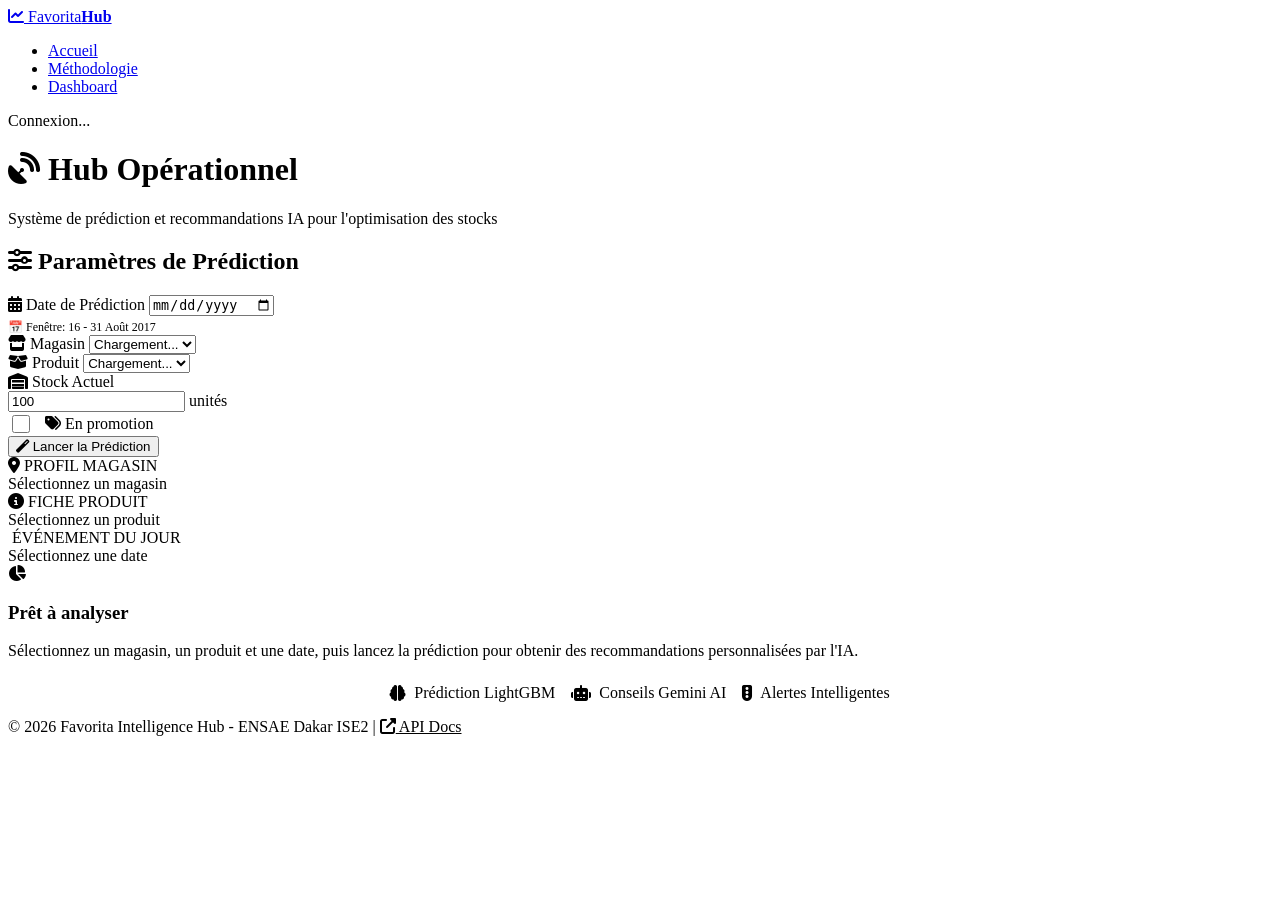
==== webapp/dashboard.html @ b9c7e9e6 "Add initial dashboard HTML structure" ====
<!DOCTYPE html>
<html lang="fr">
<head>
    <meta charset="UTF-8">
    <meta name="viewport" content="width=device-width, initial-scale=1.0">
    <title>Dashboard | Favorita Intelligence Hub</title>
    <link rel="stylesheet" href="css/styles.css">
    <link rel="preconnect" href="https://fonts.googleapis.com">
    <link rel="preconnect" href="https://fonts.gstatic.com" crossorigin>
    <link href="https://fonts.googleapis.com/css2?family=Inter:wght@300;400;500;600;700;800&display=swap" rel="stylesheet">
    <link rel="stylesheet" href="https://cdnjs.cloudflare.com/ajax/libs/font-awesome/6.4.0/css/all.min.css">
</head>
<body class="dashboard-page">
    <!-- Navigation -->
    <nav class="navbar">
        <div class="nav-container">
            <a href="index.html" class="nav-logo">
                <i class="fas fa-chart-line"></i>
                <span>Favorita<strong>Hub</strong></span>
            </a>
            <ul class="nav-menu">
                <li><a href="index.html" class="nav-link">Accueil</a></li>
                <li><a href="methodology.html" class="nav-link">Méthodologie</a></li>
                <li><a href="dashboard.html" class="nav-link active">Dashboard</a></li>
            </ul>
            <div class="api-status" title="L'API Render peut prendre 30-60s pour démarrer après inactivité">
                <span class="status-dot checking"></span>
                <span>Connexion...</span>
            </div>
        </div>
    </nav>

    <!-- Dashboard Header -->
    <header class="dashboard-header">
        <div class="container">
            <div class="dashboard-title">
                <h1><i class="fas fa-satellite-dish"></i> Hub Opérationnel</h1>
                <p style="color: var(--text-secondary); margin-top: 0.5rem;">
                    Système de prédiction et recommandations IA pour l'optimisation des stocks
                </p>
            </div>
        </div>
    </header>

    <!-- Main Dashboard Content -->
    <main class="container">
        <div class="dashboard-grid">
            <!-- Left Panel: Prediction Form -->
            <aside class="form-panel">
                <h2><i class="fas fa-sliders-h"></i> Paramètres de Prédiction</h2>
                
                <form id="prediction-form">
                    <!-- Date Selection -->
                    <div class="form-group">
                        <label for="prediction-date">
                            <i class="fas fa-calendar-alt"></i> Date de Prédiction
                        </label>
                        <input 
                            type="date" 
                            id="prediction-date" 
                            class="form-control" 
                            required
                        >
                        <small style="color: var(--text-muted); font-size: 0.75rem; margin-top: 0.25rem; display: block;">
                            📅 Fenêtre: 16 - 31 Août 2017
                        </small>
                    </div>
                    
                    <!-- Store Selection -->
                    <div class="form-group">
                        <label for="store-select">
                            <i class="fas fa-store"></i> Magasin
                        </label>
                        <select id="store-select" class="form-control" required>
                            <option value="">Chargement...</option>
                        </select>
                    </div>
                    
                    <!-- Item Selection -->
                    <div class="form-group">
                        <label for="item-select">
                            <i class="fas fa-box-open"></i> Produit
                        </label>
                        <select id="item-select" class="form-control" required>
                            <option value="">Chargement...</option>
                        </select>
                    </div>
                    
                    <!-- Current Stock -->
                    <div class="form-group">
                        <label for="current-stock">
                            <i class="fas fa-warehouse"></i> Stock Actuel
                        </label>
                        <div class="stock-input-group">
                            <input 
                                type="number" 
                                id="current-stock" 
                                class="form-control" 
                                value="100"
                                min="0"
                                required
                            >
                            <span class="unit-badge">unités</span>
                        </div>
                    </div>
                    
                    <!-- Promotion Toggle -->
                    <div class="form-group">
                        <label style="display: flex; align-items: center; gap: 0.75rem; cursor: pointer;">
                            <input 
                                type="checkbox" 
                                id="onpromotion"
                                style="width: 18px; height: 18px; accent-color: var(--accent-primary);"
                            >
                            <span><i class="fas fa-tags" style="color: var(--accent-primary);"></i> En promotion</span>
                        </label>
                    </div>
                    
                    <!-- Submit Button -->
                    <button type="submit" id="predict-btn" class="btn btn-primary btn-predict">
                        <i class="fas fa-magic"></i> Lancer la Prédiction
                    </button>
                </form>
                
                <!-- Context Widgets -->
                <div class="context-widgets">
                    <div class="widget" id="store-widget">
                        <div class="widget-header">
                            <i class="fas fa-map-marker-alt"></i> PROFIL MAGASIN
                        </div>
                        <div class="widget-content">Sélectionnez un magasin</div>
                    </div>
                    
                    <div class="widget" id="item-widget">
                        <div class="widget-header">
                            <i class="fas fa-info-circle"></i> FICHE PRODUIT
                        </div>
                        <div class="widget-content">Sélectionnez un produit</div>
                    </div>
                    
                    <div class="widget" id="event-widget">
                        <div class="widget-header">
                            <i class="fas fa-calendar-star"></i> ÉVÉNEMENT DU JOUR
                        </div>
                        <div class="widget-content">Sélectionnez une date</div>
                    </div>
                </div>
            </aside>
            
            <!-- Right Panel: Results -->
            <section class="results-panel">
                <!-- Empty State (shown before prediction) -->
                <div class="empty-state">
                    <div class="empty-icon">
                        <i class="fas fa-chart-pie"></i>
                    </div>
                    <h3>Prêt à analyser</h3>
                    <p>
                        Sélectionnez un magasin, un produit et une date, puis lancez la prédiction 
                        pour obtenir des recommandations personnalisées par l'IA.
                    </p>
                    <div style="margin-top: 1.5rem; display: flex; gap: 1rem; flex-wrap: wrap; justify-content: center;">
                        <div style="display: flex; align-items: center; gap: 0.5rem; color: var(--text-muted);">
                            <i class="fas fa-brain" style="color: var(--accent-primary);"></i>
                            <span>Prédiction LightGBM</span>
                        </div>
                        <div style="display: flex; align-items: center; gap: 0.5rem; color: var(--text-muted);">
                            <i class="fas fa-robot" style="color: var(--accent-secondary);"></i>
                            <span>Conseils Gemini AI</span>
                        </div>
                        <div style="display: flex; align-items: center; gap: 0.5rem; color: var(--text-muted);">
                            <i class="fas fa-traffic-light" style="color: var(--status-success);"></i>
                            <span>Alertes Intelligentes</span>
                        </div>
                    </div>
                </div>
            </section>
        </div>
    </main>

    <!-- Footer -->
    <footer class="footer" style="margin-top: auto;">
        <div class="container">
            <div class="footer-bottom" style="border-top: none; padding-top: 0;">
                <p>&copy; 2026 Favorita Intelligence Hub - ENSAE Dakar ISE2 | 
                    <a href="https://favorita-sales-api.onrender.com/docs" target="_blank" style="color: var(--accent-primary);">
                        <i class="fas fa-external-link-alt"></i> API Docs
                    </a>
                </p>
            </div>
        </div>
    </footer>

    <script src="js/main.js"></script>
</body>
</html>
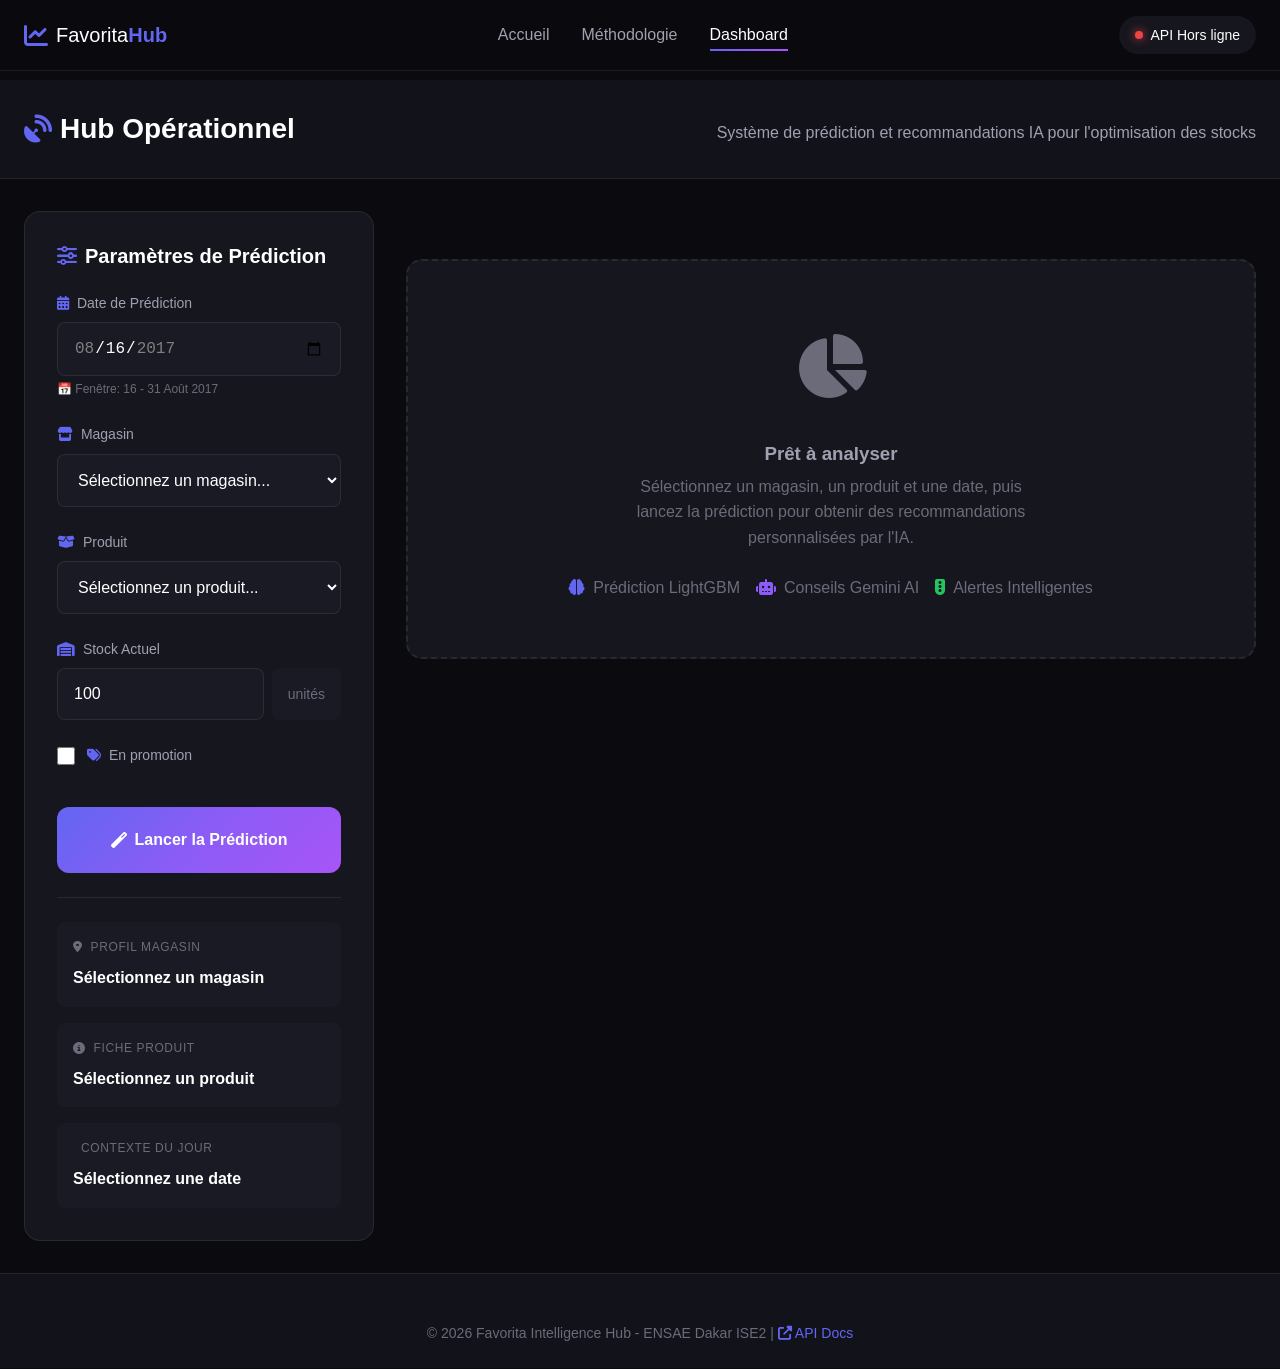
==== commit f1419f51: "Enhance event widget to display holiday and weekend information; add promotion indication and update" ====
--- a/webapp/dashboard.html
+++ b/webapp/dashboard.html
@@ -140,7 +140,7 @@
                     
                     <div class="widget" id="event-widget">
                         <div class="widget-header">
-                            <i class="fas fa-calendar-star"></i> ÉVÉNEMENT DU JOUR
+                            <i class="fas fa-calendar-star"></i> CONTEXTE DU JOUR
                         </div>
                         <div class="widget-content">Sélectionnez une date</div>
                     </div>
--- a/webapp/css/styles.css
+++ b/webapp/css/styles.css
@@ -0,0 +1,1603 @@
+/* ============================================================================
+   FAVORITA INTELLIGENCE HUB - GLOBAL STYLES
+   Theme: Dark & Professional
+   ============================================================================ */
+
+/* ===== CSS Variables ===== */
+:root {
+    /* Dark Theme Colors */
+    --bg-primary: #0a0a0f;
+    --bg-secondary: #12121a;
+    --bg-tertiary: #1a1a25;
+    --bg-card: #16161f;
+    --bg-card-hover: #1e1e2a;
+    
+    /* Accent Colors */
+    --accent-primary: #6366f1;
+    --accent-secondary: #8b5cf6;
+    --accent-gradient: linear-gradient(135deg, #6366f1 0%, #8b5cf6 50%, #a855f7 100%);
+    --accent-glow: 0 0 30px rgba(99, 102, 241, 0.3);
+    
+    /* Text Colors */
+    --text-primary: #ffffff;
+    --text-secondary: #a0a0b0;
+    --text-muted: #6b6b7a;
+    
+    /* Status Colors */
+    --status-success: #22c55e;
+    --status-warning: #f59e0b;
+    --status-danger: #ef4444;
+    --status-info: #3b82f6;
+    
+    /* Traffic Light Colors */
+    --traffic-red: #ef4444;
+    --traffic-orange: #f59e0b;
+    --traffic-green: #22c55e;
+    
+    /* Borders */
+    --border-color: rgba(255, 255, 255, 0.08);
+    --border-light: rgba(255, 255, 255, 0.12);
+    
+    /* Shadows */
+    --shadow-sm: 0 1px 2px rgba(0, 0, 0, 0.3);
+    --shadow-md: 0 4px 6px rgba(0, 0, 0, 0.4);
+    --shadow-lg: 0 10px 15px rgba(0, 0, 0, 0.5);
+    --shadow-xl: 0 20px 25px rgba(0, 0, 0, 0.6);
+    
+    /* Spacing */
+    --spacing-xs: 0.25rem;
+    --spacing-sm: 0.5rem;
+    --spacing-md: 1rem;
+    --spacing-lg: 1.5rem;
+    --spacing-xl: 2rem;
+    --spacing-2xl: 3rem;
+    
+    /* Border Radius */
+    --radius-sm: 0.375rem;
+    --radius-md: 0.5rem;
+    --radius-lg: 0.75rem;
+    --radius-xl: 1rem;
+    --radius-full: 9999px;
+    
+    /* Transitions */
+    --transition-fast: 0.15s ease;
+    --transition-normal: 0.3s ease;
+    --transition-slow: 0.5s ease;
+}
+
+/* ===== Reset & Base ===== */
+*, *::before, *::after {
+    margin: 0;
+    padding: 0;
+    box-sizing: border-box;
+}
+
+html {
+    scroll-behavior: smooth;
+}
+
+body {
+    font-family: 'Inter', -apple-system, BlinkMacSystemFont, 'Segoe UI', Roboto, sans-serif;
+    background-color: var(--bg-primary);
+    color: var(--text-primary);
+    line-height: 1.6;
+    overflow-x: hidden;
+}
+
+a {
+    text-decoration: none;
+    color: inherit;
+    transition: var(--transition-fast);
+}
+
+ul {
+    list-style: none;
+}
+
+img {
+    max-width: 100%;
+    height: auto;
+}
+
+/* ===== Container ===== */
+.container {
+    max-width: 1280px;
+    margin: 0 auto;
+    padding: 0 var(--spacing-lg);
+}
+
+/* ===== Typography ===== */
+h1, h2, h3, h4, h5, h6 {
+    font-weight: 700;
+    line-height: 1.2;
+    color: var(--text-primary);
+}
+
+.gradient-text {
+    background: var(--accent-gradient);
+    -webkit-background-clip: text;
+    -webkit-text-fill-color: transparent;
+    background-clip: text;
+}
+
+/* ===== Navigation ===== */
+.navbar {
+    position: fixed;
+    top: 0;
+    left: 0;
+    right: 0;
+    z-index: 1000;
+    background: rgba(10, 10, 15, 0.85);
+    backdrop-filter: blur(20px);
+    border-bottom: 1px solid var(--border-color);
+    padding: var(--spacing-md) 0;
+}
+
+.nav-container {
+    max-width: 1280px;
+    margin: 0 auto;
+    padding: 0 var(--spacing-lg);
+    display: flex;
+    align-items: center;
+    justify-content: space-between;
+}
+
+.nav-logo {
+    display: flex;
+    align-items: center;
+    gap: var(--spacing-sm);
+    font-size: 1.25rem;
+    color: var(--text-primary);
+}
+
+.nav-logo i {
+    color: var(--accent-primary);
+    font-size: 1.5rem;
+}
+
+.nav-logo strong {
+    color: var(--accent-primary);
+}
+
+.nav-menu {
+    display: flex;
+    align-items: center;
+    gap: var(--spacing-xl);
+}
+
+.nav-link {
+    color: var(--text-secondary);
+    font-weight: 500;
+    padding: var(--spacing-sm) 0;
+    position: relative;
+}
+
+.nav-link::after {
+    content: '';
+    position: absolute;
+    bottom: 0;
+    left: 0;
+    width: 0;
+    height: 2px;
+    background: var(--accent-gradient);
+    transition: var(--transition-normal);
+}
+
+.nav-link:hover,
+.nav-link.active {
+    color: var(--text-primary);
+}
+
+.nav-link:hover::after,
+.nav-link.active::after {
+    width: 100%;
+}
+
+.nav-cta {
+    display: inline-flex;
+    align-items: center;
+    gap: var(--spacing-sm);
+    padding: var(--spacing-sm) var(--spacing-lg);
+    background: var(--accent-gradient);
+    color: var(--text-primary);
+    font-weight: 600;
+    border-radius: var(--radius-full);
+    transition: var(--transition-normal);
+}
+
+.nav-cta:hover {
+    transform: translateY(-2px);
+    box-shadow: var(--accent-glow);
+}
+
+/* ===== Buttons ===== */
+.btn {
+    display: inline-flex;
+    align-items: center;
+    justify-content: center;
+    gap: var(--spacing-sm);
+    padding: var(--spacing-md) var(--spacing-xl);
+    font-size: 1rem;
+    font-weight: 600;
+    border-radius: var(--radius-lg);
+    border: none;
+    cursor: pointer;
+    transition: var(--transition-normal);
+}
+
+.btn-primary {
+    background: var(--accent-gradient);
+    color: var(--text-primary);
+}
+
+.btn-primary:hover {
+    transform: translateY(-2px);
+    box-shadow: var(--accent-glow);
+}
+
+.btn-secondary {
+    background: transparent;
+    color: var(--text-primary);
+    border: 2px solid var(--border-light);
+}
+
+.btn-secondary:hover {
+    background: var(--bg-card);
+    border-color: var(--accent-primary);
+}
+
+.btn-lg {
+    padding: var(--spacing-lg) var(--spacing-2xl);
+    font-size: 1.125rem;
+}
+
+.btn-sm {
+    padding: var(--spacing-sm) var(--spacing-md);
+    font-size: 0.875rem;
+}
+
+/* ===== Hero Section ===== */
+.hero {
+    position: relative;
+    min-height: 100vh;
+    display: flex;
+    align-items: center;
+    justify-content: center;
+    padding: 120px var(--spacing-lg) var(--spacing-2xl);
+    overflow: hidden;
+}
+
+.hero-bg {
+    position: absolute;
+    inset: 0;
+    z-index: 0;
+}
+
+.hero-gradient {
+    position: absolute;
+    inset: 0;
+    background: 
+        radial-gradient(ellipse 80% 50% at 50% -20%, rgba(99, 102, 241, 0.15) 0%, transparent 50%),
+        radial-gradient(ellipse 60% 40% at 80% 60%, rgba(139, 92, 246, 0.1) 0%, transparent 40%);
+}
+
+.hero-grid {
+    position: absolute;
+    inset: 0;
+    background-image: 
+        linear-gradient(rgba(255, 255, 255, 0.02) 1px, transparent 1px),
+        linear-gradient(90deg, rgba(255, 255, 255, 0.02) 1px, transparent 1px);
+    background-size: 60px 60px;
+    mask-image: radial-gradient(ellipse 80% 60% at 50% 40%, black 40%, transparent 70%);
+}
+
+.hero-content {
+    position: relative;
+    z-index: 1;
+    text-align: center;
+    max-width: 900px;
+}
+
+.hero-badge {
+    display: inline-flex;
+    align-items: center;
+    gap: var(--spacing-sm);
+    padding: var(--spacing-sm) var(--spacing-lg);
+    background: rgba(99, 102, 241, 0.1);
+    border: 1px solid rgba(99, 102, 241, 0.3);
+    border-radius: var(--radius-full);
+    color: var(--accent-primary);
+    font-size: 0.875rem;
+    font-weight: 500;
+    margin-bottom: var(--spacing-xl);
+}
+
+.hero-title {
+    font-size: clamp(2.5rem, 6vw, 4.5rem);
+    font-weight: 800;
+    margin-bottom: var(--spacing-lg);
+    letter-spacing: -0.02em;
+}
+
+.hero-subtitle {
+    font-size: 1.25rem;
+    color: var(--text-secondary);
+    max-width: 650px;
+    margin: 0 auto var(--spacing-xl);
+}
+
+.hero-subtitle strong {
+    color: var(--status-success);
+}
+
+.hero-actions {
+    display: flex;
+    gap: var(--spacing-md);
+    justify-content: center;
+    flex-wrap: wrap;
+    margin-bottom: var(--spacing-2xl);
+}
+
+.hero-stats {
+    display: flex;
+    justify-content: center;
+    gap: var(--spacing-2xl);
+    flex-wrap: wrap;
+}
+
+.stat-item {
+    text-align: center;
+}
+
+.stat-value {
+    display: block;
+    font-size: 2.5rem;
+    font-weight: 800;
+    background: var(--accent-gradient);
+    -webkit-background-clip: text;
+    -webkit-text-fill-color: transparent;
+    background-clip: text;
+}
+
+.stat-label {
+    color: var(--text-muted);
+    font-size: 0.875rem;
+}
+
+/* ===== Section Styles ===== */
+section {
+    padding: var(--spacing-2xl) 0;
+}
+
+.section-header {
+    text-align: center;
+    margin-bottom: var(--spacing-2xl);
+}
+
+.section-tag {
+    display: inline-block;
+    padding: var(--spacing-xs) var(--spacing-md);
+    background: rgba(99, 102, 241, 0.1);
+    color: var(--accent-primary);
+    font-size: 0.75rem;
+    font-weight: 600;
+    text-transform: uppercase;
+    letter-spacing: 0.1em;
+    border-radius: var(--radius-full);
+    margin-bottom: var(--spacing-md);
+}
+
+.section-title {
+    font-size: 2.5rem;
+    margin-bottom: var(--spacing-md);
+}
+
+.section-subtitle {
+    color: var(--text-secondary);
+    font-size: 1.125rem;
+    max-width: 600px;
+    margin: 0 auto;
+}
+
+/* ===== Features Section ===== */
+.features {
+    background: var(--bg-secondary);
+}
+
+.features-grid {
+    display: grid;
+    grid-template-columns: repeat(auto-fit, minmax(300px, 1fr));
+    gap: var(--spacing-lg);
+}
+
+.feature-card {
+    background: var(--bg-card);
+    padding: var(--spacing-xl);
+    border-radius: var(--radius-xl);
+    border: 1px solid var(--border-color);
+    transition: var(--transition-normal);
+}
+
+.feature-card:hover {
+    background: var(--bg-card-hover);
+    border-color: var(--accent-primary);
+    transform: translateY(-4px);
+}
+
+.feature-icon {
+    width: 60px;
+    height: 60px;
+    display: flex;
+    align-items: center;
+    justify-content: center;
+    background: rgba(99, 102, 241, 0.1);
+    border-radius: var(--radius-lg);
+    margin-bottom: var(--spacing-lg);
+}
+
+.feature-icon i {
+    font-size: 1.5rem;
+    color: var(--accent-primary);
+}
+
+.feature-card h3 {
+    font-size: 1.25rem;
+    margin-bottom: var(--spacing-sm);
+}
+
+.feature-card p {
+    color: var(--text-secondary);
+    font-size: 0.95rem;
+}
+
+/* ===== Problem/Solution Section ===== */
+.problem-solution {
+    padding: var(--spacing-2xl) 0;
+}
+
+.ps-grid {
+    display: flex;
+    align-items: center;
+    justify-content: center;
+    gap: var(--spacing-xl);
+    flex-wrap: wrap;
+}
+
+.ps-card {
+    flex: 1;
+    min-width: 300px;
+    max-width: 400px;
+    padding: var(--spacing-xl);
+    border-radius: var(--radius-xl);
+    border: 1px solid var(--border-color);
+}
+
+.ps-card.problem {
+    background: linear-gradient(135deg, rgba(239, 68, 68, 0.1) 0%, rgba(239, 68, 68, 0.02) 100%);
+    border-color: rgba(239, 68, 68, 0.2);
+}
+
+.ps-card.solution {
+    background: linear-gradient(135deg, rgba(34, 197, 94, 0.1) 0%, rgba(34, 197, 94, 0.02) 100%);
+    border-color: rgba(34, 197, 94, 0.2);
+}
+
+.ps-icon {
+    width: 50px;
+    height: 50px;
+    display: flex;
+    align-items: center;
+    justify-content: center;
+    border-radius: var(--radius-lg);
+    margin-bottom: var(--spacing-lg);
+    font-size: 1.5rem;
+}
+
+.ps-card.problem .ps-icon {
+    background: rgba(239, 68, 68, 0.2);
+    color: var(--status-danger);
+}
+
+.ps-card.solution .ps-icon {
+    background: rgba(34, 197, 94, 0.2);
+    color: var(--status-success);
+}
+
+.ps-card h3 {
+    margin-bottom: var(--spacing-lg);
+}
+
+.ps-card li {
+    display: flex;
+    align-items: center;
+    gap: var(--spacing-sm);
+    margin-bottom: var(--spacing-sm);
+    color: var(--text-secondary);
+}
+
+.ps-card.problem li i {
+    color: var(--status-danger);
+}
+
+.ps-card.solution li i {
+    color: var(--status-success);
+}
+
+.ps-arrow {
+    font-size: 2rem;
+    color: var(--accent-primary);
+}
+
+/* ===== Tech Stack Section ===== */
+.tech-stack {
+    background: var(--bg-secondary);
+}
+
+.tech-grid {
+    display: flex;
+    justify-content: center;
+    flex-wrap: wrap;
+    gap: var(--spacing-xl);
+}
+
+.tech-item {
+    display: flex;
+    flex-direction: column;
+    align-items: center;
+    gap: var(--spacing-sm);
+    padding: var(--spacing-lg);
+    background: var(--bg-card);
+    border-radius: var(--radius-lg);
+    border: 1px solid var(--border-color);
+    min-width: 120px;
+    transition: var(--transition-normal);
+}
+
+.tech-item:hover {
+    border-color: var(--accent-primary);
+    transform: translateY(-4px);
+}
+
+.tech-item img {
+    width: 48px;
+    height: 48px;
+    object-fit: contain;
+}
+
+.tech-item span {
+    color: var(--text-secondary);
+    font-size: 0.875rem;
+}
+
+/* ===== CTA Section ===== */
+.cta-section {
+    padding: var(--spacing-2xl) 0;
+}
+
+.cta-content {
+    text-align: center;
+    padding: var(--spacing-2xl);
+    background: var(--bg-card);
+    border-radius: var(--radius-xl);
+    border: 1px solid var(--border-color);
+}
+
+.cta-content h2 {
+    font-size: 2rem;
+    margin-bottom: var(--spacing-md);
+}
+
+.cta-content p {
+    color: var(--text-secondary);
+    margin-bottom: var(--spacing-xl);
+}
+
+/* ===== Footer ===== */
+.footer {
+    background: var(--bg-secondary);
+    border-top: 1px solid var(--border-color);
+    padding: var(--spacing-2xl) 0 var(--spacing-lg);
+}
+
+.footer-content {
+    display: grid;
+    grid-template-columns: repeat(auto-fit, minmax(200px, 1fr));
+    gap: var(--spacing-xl);
+    margin-bottom: var(--spacing-xl);
+}
+
+.footer-brand p {
+    color: var(--text-muted);
+    margin-top: var(--spacing-sm);
+}
+
+.footer-links h4,
+.footer-team h4 {
+    color: var(--text-primary);
+    font-size: 1rem;
+    margin-bottom: var(--spacing-md);
+}
+
+.footer-links li {
+    margin-bottom: var(--spacing-sm);
+}
+
+.footer-links a {
+    color: var(--text-secondary);
+}
+
+.footer-links a:hover {
+    color: var(--accent-primary);
+}
+
+.footer-team p {
+    color: var(--text-secondary);
+    font-size: 0.9rem;
+}
+
+.footer-supervisor {
+    color: var(--text-muted) !important;
+    font-style: italic;
+    margin-top: var(--spacing-sm);
+}
+
+.footer-bottom {
+    text-align: center;
+    padding-top: var(--spacing-lg);
+    border-top: 1px solid var(--border-color);
+    color: var(--text-muted);
+    font-size: 0.875rem;
+}
+
+/* ===== Page Header ===== */
+.page-header {
+    padding: 140px 0 var(--spacing-2xl);
+    text-align: center;
+    background: var(--bg-secondary);
+    border-bottom: 1px solid var(--border-color);
+}
+
+.page-tag {
+    display: inline-flex;
+    align-items: center;
+    gap: var(--spacing-sm);
+    padding: var(--spacing-sm) var(--spacing-md);
+    background: rgba(99, 102, 241, 0.1);
+    color: var(--accent-primary);
+    font-size: 0.875rem;
+    font-weight: 500;
+    border-radius: var(--radius-full);
+    margin-bottom: var(--spacing-md);
+}
+
+.page-header h1 {
+    font-size: 3rem;
+    margin-bottom: var(--spacing-md);
+}
+
+.page-header p {
+    color: var(--text-secondary);
+    font-size: 1.125rem;
+    max-width: 600px;
+    margin: 0 auto;
+}
+
+/* ===== Methodology Page Styles ===== */
+.pipeline-overview {
+    padding: var(--spacing-2xl) 0;
+    background: var(--bg-primary);
+}
+
+.pipeline-flow {
+    display: flex;
+    align-items: center;
+    justify-content: center;
+    gap: var(--spacing-md);
+    flex-wrap: wrap;
+}
+
+.pipeline-step {
+    display: flex;
+    flex-direction: column;
+    align-items: center;
+    gap: var(--spacing-sm);
+    padding: var(--spacing-lg);
+    background: var(--bg-card);
+    border-radius: var(--radius-lg);
+    border: 2px solid var(--border-color);
+    transition: var(--transition-normal);
+    cursor: pointer;
+}
+
+.pipeline-step:hover,
+.pipeline-step.active {
+    border-color: var(--accent-primary);
+    box-shadow: var(--accent-glow);
+}
+
+.step-icon {
+    width: 50px;
+    height: 50px;
+    display: flex;
+    align-items: center;
+    justify-content: center;
+    background: rgba(99, 102, 241, 0.1);
+    border-radius: var(--radius-md);
+    font-size: 1.25rem;
+    color: var(--accent-primary);
+}
+
+.pipeline-step span {
+    font-weight: 600;
+    font-size: 0.875rem;
+}
+
+.pipeline-connector {
+    color: var(--text-muted);
+}
+
+/* ===== Method Cards ===== */
+.methodology-steps {
+    padding: var(--spacing-2xl) 0;
+}
+
+.method-card {
+    display: grid;
+    grid-template-columns: auto 1fr;
+    gap: var(--spacing-xl);
+    margin-bottom: var(--spacing-2xl);
+    padding: var(--spacing-xl);
+    background: var(--bg-card);
+    border-radius: var(--radius-xl);
+    border: 1px solid var(--border-color);
+}
+
+.method-number {
+    font-size: 4rem;
+    font-weight: 800;
+    background: var(--accent-gradient);
+    -webkit-background-clip: text;
+    -webkit-text-fill-color: transparent;
+    background-clip: text;
+    line-height: 1;
+}
+
+.method-content h2 {
+    display: flex;
+    align-items: center;
+    gap: var(--spacing-sm);
+    margin-bottom: var(--spacing-md);
+}
+
+.method-content h2 i {
+    color: var(--accent-primary);
+}
+
+.method-intro {
+    color: var(--text-secondary);
+    font-size: 1.1rem;
+    margin-bottom: var(--spacing-lg);
+}
+
+.method-details {
+    display: grid;
+    grid-template-columns: repeat(auto-fit, minmax(250px, 1fr));
+    gap: var(--spacing-lg);
+    margin-bottom: var(--spacing-lg);
+}
+
+.detail-block h4 {
+    color: var(--accent-primary);
+    font-size: 0.875rem;
+    text-transform: uppercase;
+    letter-spacing: 0.05em;
+    margin-bottom: var(--spacing-md);
+}
+
+.detail-block ul {
+    color: var(--text-secondary);
+}
+
+.detail-block li {
+    margin-bottom: var(--spacing-sm);
+    padding-left: var(--spacing-md);
+    position: relative;
+}
+
+.detail-block li::before {
+    content: '→';
+    position: absolute;
+    left: 0;
+    color: var(--accent-primary);
+}
+
+.code-block {
+    background: var(--bg-primary);
+    padding: var(--spacing-lg);
+    border-radius: var(--radius-lg);
+    overflow-x: auto;
+}
+
+.code-block pre {
+    margin: 0;
+}
+
+.code-block code {
+    color: var(--text-secondary);
+    font-family: 'Fira Code', 'Consolas', monospace;
+    font-size: 0.875rem;
+}
+
+/* ===== Tech Badges ===== */
+.tech-badges {
+    display: flex;
+    flex-wrap: wrap;
+    gap: var(--spacing-sm);
+}
+
+.tech-badge {
+    display: inline-flex;
+    align-items: center;
+    gap: var(--spacing-xs);
+    padding: var(--spacing-xs) var(--spacing-md);
+    background: rgba(99, 102, 241, 0.1);
+    color: var(--accent-primary);
+    font-size: 0.8rem;
+    border-radius: var(--radius-full);
+    border: 1px solid rgba(99, 102, 241, 0.2);
+}
+
+/* ===== Insight Cards ===== */
+.insight-cards {
+    display: flex;
+    gap: var(--spacing-md);
+    flex-wrap: wrap;
+}
+
+.insight {
+    flex: 1;
+    min-width: 150px;
+    padding: var(--spacing-md);
+    background: var(--bg-tertiary);
+    border-radius: var(--radius-lg);
+    text-align: center;
+}
+
+.insight-value {
+    display: block;
+    font-size: 1.75rem;
+    font-weight: 700;
+    color: var(--accent-primary);
+}
+
+.insight-label {
+    color: var(--text-muted);
+    font-size: 0.8rem;
+}
+
+/* ===== Config Table ===== */
+.config-table {
+    width: 100%;
+    border-collapse: collapse;
+}
+
+.config-table td {
+    padding: var(--spacing-sm);
+    border-bottom: 1px solid var(--border-color);
+}
+
+.config-table td:first-child {
+    color: var(--text-muted);
+    font-size: 0.875rem;
+}
+
+.config-table td:last-child {
+    color: var(--accent-primary);
+    font-weight: 500;
+}
+
+/* ===== MLflow Card ===== */
+.mlflow-card {
+    background: rgba(1, 148, 226, 0.1);
+    border: 1px solid rgba(1, 148, 226, 0.2);
+    padding: var(--spacing-lg);
+    border-radius: var(--radius-lg);
+    margin-top: var(--spacing-lg);
+}
+
+.mlflow-header {
+    display: flex;
+    align-items: center;
+    gap: var(--spacing-sm);
+    color: #0194E2;
+    font-weight: 600;
+    margin-bottom: var(--spacing-sm);
+}
+
+.mlflow-card p {
+    color: var(--text-secondary);
+    margin-bottom: var(--spacing-sm);
+}
+
+.mlflow-card code {
+    display: block;
+    background: var(--bg-primary);
+    padding: var(--spacing-sm) var(--spacing-md);
+    border-radius: var(--radius-md);
+    color: var(--text-muted);
+    font-size: 0.875rem;
+}
+
+/* ===== API Demo ===== */
+.api-demo {
+    background: var(--bg-tertiary);
+    padding: var(--spacing-lg);
+    border-radius: var(--radius-lg);
+    margin-top: var(--spacing-lg);
+}
+
+.api-endpoint {
+    display: flex;
+    align-items: center;
+    gap: var(--spacing-md);
+    margin-bottom: var(--spacing-md);
+}
+
+.method-badge {
+    padding: var(--spacing-xs) var(--spacing-sm);
+    font-size: 0.75rem;
+    font-weight: 700;
+    border-radius: var(--radius-sm);
+}
+
+.method-badge.post {
+    background: var(--status-success);
+    color: white;
+}
+
+.method-badge.get {
+    background: var(--status-info);
+    color: white;
+}
+
+.api-endpoint code {
+    color: var(--text-secondary);
+    font-size: 0.9rem;
+}
+
+.api-example pre {
+    background: var(--bg-primary);
+    padding: var(--spacing-md);
+    border-radius: var(--radius-md);
+    overflow-x: auto;
+}
+
+.api-example code {
+    color: #22c55e;
+    font-family: 'Fira Code', monospace;
+    font-size: 0.85rem;
+}
+
+/* ===== Dashboard Styles ===== */
+.dashboard-page {
+    padding-top: 80px;
+}
+
+.dashboard-header {
+    background: var(--bg-secondary);
+    padding: var(--spacing-xl) 0;
+    border-bottom: 1px solid var(--border-color);
+}
+
+.dashboard-title {
+    display: flex;
+    align-items: center;
+    justify-content: space-between;
+    flex-wrap: wrap;
+    gap: var(--spacing-md);
+}
+
+.dashboard-title h1 {
+    font-size: 1.75rem;
+    display: flex;
+    align-items: center;
+    gap: var(--spacing-sm);
+}
+
+.dashboard-title h1 i {
+    color: var(--accent-primary);
+}
+
+.api-status {
+    display: flex;
+    align-items: center;
+    gap: var(--spacing-sm);
+    padding: var(--spacing-sm) var(--spacing-md);
+    background: var(--bg-card);
+    border-radius: var(--radius-full);
+    font-size: 0.875rem;
+}
+
+.status-dot {
+    width: 8px;
+    height: 8px;
+    border-radius: 50%;
+    animation: pulse 2s infinite;
+}
+
+.status-dot.online {
+    background: var(--status-success);
+    box-shadow: 0 0 10px var(--status-success);
+}
+
+.status-dot.offline {
+    background: var(--status-danger);
+    box-shadow: 0 0 10px var(--status-danger);
+}
+
+.status-dot.checking {
+    background: var(--status-info);
+    animation: pulse 0.8s infinite;
+}
+
+.status-dot.waking {
+    background: var(--status-warning);
+    animation: pulse 1s infinite;
+    box-shadow: 0 0 10px var(--status-warning);
+}
+
+@keyframes pulse {
+    0%, 100% { opacity: 1; }
+    50% { opacity: 0.5; }
+}
+
+/* ===== Dashboard Grid ===== */
+.dashboard-grid {
+    display: grid;
+    grid-template-columns: 350px 1fr;
+    gap: var(--spacing-xl);
+    padding: var(--spacing-xl) 0;
+    min-height: calc(100vh - 200px);
+}
+
+/* ===== Prediction Form Panel ===== */
+.form-panel {
+    background: var(--bg-card);
+    padding: var(--spacing-xl);
+    border-radius: var(--radius-xl);
+    border: 1px solid var(--border-color);
+    height: fit-content;
+    position: sticky;
+    top: 100px;
+}
+
+.form-panel h2 {
+    font-size: 1.25rem;
+    margin-bottom: var(--spacing-lg);
+    display: flex;
+    align-items: center;
+    gap: var(--spacing-sm);
+}
+
+.form-panel h2 i {
+    color: var(--accent-primary);
+}
+
+.form-group {
+    margin-bottom: var(--spacing-lg);
+}
+
+.form-group label {
+    display: block;
+    font-size: 0.875rem;
+    font-weight: 500;
+    color: var(--text-secondary);
+    margin-bottom: var(--spacing-sm);
+}
+
+.form-group label i {
+    margin-right: var(--spacing-xs);
+    color: var(--accent-primary);
+}
+
+.form-control {
+    width: 100%;
+    padding: var(--spacing-md);
+    background: var(--bg-tertiary);
+    border: 1px solid var(--border-color);
+    border-radius: var(--radius-md);
+    color: var(--text-primary);
+    font-size: 1rem;
+    transition: var(--transition-fast);
+}
+
+.form-control:focus {
+    outline: none;
+    border-color: var(--accent-primary);
+    box-shadow: 0 0 0 3px rgba(99, 102, 241, 0.1);
+}
+
+.form-control option {
+    background: var(--bg-tertiary);
+    color: var(--text-primary);
+}
+
+.stock-input-group {
+    display: flex;
+    gap: var(--spacing-sm);
+}
+
+.stock-input-group input {
+    flex: 1;
+}
+
+.unit-badge {
+    display: flex;
+    align-items: center;
+    padding: 0 var(--spacing-md);
+    background: var(--bg-tertiary);
+    border-radius: var(--radius-md);
+    color: var(--text-muted);
+    font-size: 0.875rem;
+}
+
+.btn-predict {
+    width: 100%;
+    padding: var(--spacing-lg);
+    font-size: 1rem;
+    margin-top: var(--spacing-md);
+}
+
+.btn-predict.loading {
+    pointer-events: none;
+    opacity: 0.8;
+}
+
+.spinner {
+    display: inline-block;
+    width: 20px;
+    height: 20px;
+    border: 2px solid rgba(255, 255, 255, 0.3);
+    border-top-color: white;
+    border-radius: 50%;
+    animation: spin 0.8s linear infinite;
+}
+
+@keyframes spin {
+    to { transform: rotate(360deg); }
+}
+
+/* ===== Context Widgets ===== */
+.context-widgets {
+    display: grid;
+    gap: var(--spacing-md);
+    margin-top: var(--spacing-lg);
+    padding-top: var(--spacing-lg);
+    border-top: 1px solid var(--border-color);
+}
+
+.widget {
+    padding: var(--spacing-md);
+    background: var(--bg-tertiary);
+    border-radius: var(--radius-md);
+}
+
+.widget-header {
+    display: flex;
+    align-items: center;
+    gap: var(--spacing-sm);
+    font-size: 0.75rem;
+    text-transform: uppercase;
+    letter-spacing: 0.05em;
+    color: var(--text-muted);
+    margin-bottom: var(--spacing-sm);
+}
+
+.widget-content {
+    font-weight: 600;
+    color: var(--text-primary);
+}
+
+.widget-content.highlight {
+    color: var(--accent-primary);
+}
+
+/* ===== Results Panel ===== */
+.results-panel {
+    display: flex;
+    flex-direction: column;
+    gap: var(--spacing-xl);
+}
+
+/* Empty State */
+.empty-state {
+    display: flex;
+    flex-direction: column;
+    align-items: center;
+    justify-content: center;
+    padding: var(--spacing-2xl);
+    background: var(--bg-card);
+    border-radius: var(--radius-xl);
+    border: 2px dashed var(--border-color);
+    text-align: center;
+    min-height: 400px;
+}
+
+.empty-icon {
+    font-size: 4rem;
+    color: var(--text-muted);
+    margin-bottom: var(--spacing-lg);
+}
+
+.empty-state h3 {
+    color: var(--text-secondary);
+    margin-bottom: var(--spacing-sm);
+}
+
+.empty-state p {
+    color: var(--text-muted);
+    max-width: 400px;
+}
+
+/* ===== Result Cards ===== */
+.result-card {
+    background: var(--bg-card);
+    border-radius: var(--radius-xl);
+    border: 1px solid var(--border-color);
+    overflow: hidden;
+}
+
+.result-header {
+    display: flex;
+    align-items: center;
+    justify-content: space-between;
+    padding: var(--spacing-lg);
+    background: var(--bg-tertiary);
+    border-bottom: 1px solid var(--border-color);
+}
+
+.result-header h3 {
+    display: flex;
+    align-items: center;
+    gap: var(--spacing-sm);
+    font-size: 1rem;
+}
+
+.result-header h3 i {
+    color: var(--accent-primary);
+}
+
+.result-body {
+    padding: var(--spacing-xl);
+}
+
+/* ===== Prediction Result ===== */
+.prediction-result {
+    display: grid;
+    grid-template-columns: repeat(auto-fit, minmax(200px, 1fr));
+    gap: var(--spacing-lg);
+}
+
+.prediction-main {
+    grid-column: span 2;
+    text-align: center;
+    padding: var(--spacing-xl);
+    background: var(--bg-tertiary);
+    border-radius: var(--radius-lg);
+}
+
+.prediction-value {
+    font-size: 3.5rem;
+    font-weight: 800;
+    background: var(--accent-gradient);
+    -webkit-background-clip: text;
+    -webkit-text-fill-color: transparent;
+    background-clip: text;
+}
+
+.prediction-label {
+    color: var(--text-muted);
+    font-size: 0.9rem;
+    margin-top: var(--spacing-sm);
+}
+
+.metric-card {
+    padding: var(--spacing-lg);
+    background: var(--bg-tertiary);
+    border-radius: var(--radius-lg);
+    text-align: center;
+}
+
+.metric-value {
+    font-size: 1.5rem;
+    font-weight: 700;
+    color: var(--text-primary);
+}
+
+.metric-label {
+    color: var(--text-muted);
+    font-size: 0.8rem;
+    margin-top: var(--spacing-xs);
+}
+
+/* ===== Traffic Light System ===== */
+.traffic-light-container {
+    display: flex;
+    align-items: center;
+    gap: var(--spacing-lg);
+    padding: var(--spacing-lg);
+    background: var(--bg-tertiary);
+    border-radius: var(--radius-lg);
+}
+
+.traffic-light {
+    display: flex;
+    flex-direction: column;
+    gap: var(--spacing-sm);
+    padding: var(--spacing-md);
+    background: var(--bg-primary);
+    border-radius: var(--radius-lg);
+}
+
+.light {
+    width: 30px;
+    height: 30px;
+    border-radius: 50%;
+    background: var(--bg-tertiary);
+    opacity: 0.3;
+    transition: var(--transition-normal);
+}
+
+.light.red.active {
+    background: var(--traffic-red);
+    opacity: 1;
+    box-shadow: 0 0 20px var(--traffic-red);
+}
+
+.light.orange.active {
+    background: var(--traffic-orange);
+    opacity: 1;
+    box-shadow: 0 0 20px var(--traffic-orange);
+}
+
+.light.green.active {
+    background: var(--traffic-green);
+    opacity: 1;
+    box-shadow: 0 0 20px var(--traffic-green);
+}
+
+.traffic-info {
+    flex: 1;
+}
+
+.traffic-status {
+    font-size: 1.25rem;
+    font-weight: 700;
+    margin-bottom: var(--spacing-xs);
+}
+
+.traffic-status.danger { color: var(--traffic-red); }
+.traffic-status.warning { color: var(--traffic-orange); }
+.traffic-status.success { color: var(--traffic-green); }
+
+.traffic-description {
+    color: var(--text-secondary);
+    font-size: 0.9rem;
+}
+
+/* ===== Perishable Warning ===== */
+.perishable-warning {
+    display: flex;
+    align-items: center;
+    gap: var(--spacing-md);
+    padding: var(--spacing-md);
+    background: rgba(245, 158, 11, 0.1);
+    border: 1px solid rgba(245, 158, 11, 0.3);
+    border-radius: var(--radius-lg);
+    margin-top: var(--spacing-lg);
+}
+
+.perishable-warning i {
+    font-size: 1.5rem;
+    color: var(--status-warning);
+}
+
+.perishable-warning span {
+    color: var(--text-secondary);
+}
+
+/* ===== KPIs Grid ===== */
+.kpis-grid {
+    display: grid;
+    grid-template-columns: repeat(auto-fit, minmax(150px, 1fr));
+    gap: var(--spacing-md);
+}
+
+.kpi-card {
+    padding: var(--spacing-lg);
+    background: var(--bg-tertiary);
+    border-radius: var(--radius-lg);
+    text-align: center;
+    border: 1px solid var(--border-color);
+}
+
+.kpi-icon {
+    font-size: 1.5rem;
+    margin-bottom: var(--spacing-sm);
+}
+
+.kpi-icon.danger { color: var(--status-danger); }
+.kpi-icon.warning { color: var(--status-warning); }
+.kpi-icon.success { color: var(--status-success); }
+.kpi-icon.info { color: var(--status-info); }
+
+.kpi-value {
+    font-size: 1.5rem;
+    font-weight: 700;
+}
+
+.kpi-value.danger { color: var(--status-danger); }
+.kpi-value.warning { color: var(--status-warning); }
+.kpi-value.success { color: var(--status-success); }
+
+.kpi-label {
+    font-size: 0.75rem;
+    color: var(--text-muted);
+    text-transform: uppercase;
+    letter-spacing: 0.05em;
+    margin-top: var(--spacing-xs);
+}
+
+/* ===== AI Plan Card ===== */
+.ai-plan-card {
+    border: 2px solid rgba(139, 92, 246, 0.3);
+    background: linear-gradient(135deg, rgba(99, 102, 241, 0.05) 0%, rgba(139, 92, 246, 0.05) 100%);
+}
+
+.ai-plan-card .result-header {
+    background: rgba(139, 92, 246, 0.1);
+}
+
+.ai-plan-grid {
+    display: grid;
+    grid-template-columns: repeat(3, 1fr);
+    gap: var(--spacing-lg);
+}
+
+.ai-section {
+    padding: var(--spacing-lg);
+    background: var(--bg-tertiary);
+    border-radius: var(--radius-lg);
+}
+
+.ai-section-header {
+    display: flex;
+    align-items: center;
+    gap: var(--spacing-sm);
+    margin-bottom: var(--spacing-md);
+    font-weight: 600;
+}
+
+.ai-section-header i {
+    font-size: 1.25rem;
+}
+
+.ai-section.retain .ai-section-header i { color: var(--status-info); }
+.ai-section.action .ai-section-header i { color: var(--status-success); }
+.ai-section.quantity .ai-section-header i { color: var(--accent-primary); }
+
+.ai-section-content {
+    color: var(--text-secondary);
+    line-height: 1.6;
+}
+
+.ai-loading {
+    display: flex;
+    align-items: center;
+    justify-content: center;
+    gap: var(--spacing-md);
+    padding: var(--spacing-2xl);
+    color: var(--text-muted);
+}
+
+.ai-loading i {
+    animation: spin 1s linear infinite;
+}
+
+/* ===== Event Badge ===== */
+.event-badge {
+    display: inline-flex;
+    align-items: center;
+    gap: var(--spacing-xs);
+    padding: var(--spacing-xs) var(--spacing-md);
+    background: rgba(245, 158, 11, 0.1);
+    border: 1px solid rgba(245, 158, 11, 0.3);
+    border-radius: var(--radius-full);
+    color: var(--status-warning);
+    font-size: 0.8rem;
+    font-weight: 500;
+}
+
+.event-badge.national {
+    background: rgba(239, 68, 68, 0.1);
+    border-color: rgba(239, 68, 68, 0.3);
+    color: var(--status-danger);
+}
+
+/* ===== Responsive Design ===== */
+@media (max-width: 1024px) {
+    .dashboard-grid {
+        grid-template-columns: 1fr;
+    }
+    
+    .form-panel {
+        position: static;
+    }
+    
+    .ai-plan-grid {
+        grid-template-columns: 1fr;
+    }
+    
+    .prediction-main {
+        grid-column: span 1;
+    }
+}
+
+@media (max-width: 768px) {
+    .nav-menu {
+        display: none;
+    }
+    
+    .hero-title {
+        font-size: 2rem;
+    }
+    
+    .hero-stats {
+        gap: var(--spacing-lg);
+    }
+    
+    .stat-value {
+        font-size: 2rem;
+    }
+    
+    .method-card {
+        grid-template-columns: 1fr;
+    }
+    
+    .method-number {
+        font-size: 2.5rem;
+    }
+    
+    .ps-arrow {
+        display: none;
+    }
+}
+
+/* ===== Animations ===== */
+@keyframes fadeIn {
+    from { opacity: 0; transform: translateY(20px); }
+    to { opacity: 1; transform: translateY(0); }
+}
+
+.fade-in {
+    animation: fadeIn 0.5s ease forwards;
+}
+
+/* ===== Scrollbar ===== */
+::-webkit-scrollbar {
+    width: 8px;
+    height: 8px;
+}
+
+::-webkit-scrollbar-track {
+    background: var(--bg-secondary);
+}
+
+::-webkit-scrollbar-thumb {
+    background: var(--bg-tertiary);
+    border-radius: 4px;
+}
+
+::-webkit-scrollbar-thumb:hover {
+    background: var(--accent-primary);
+}
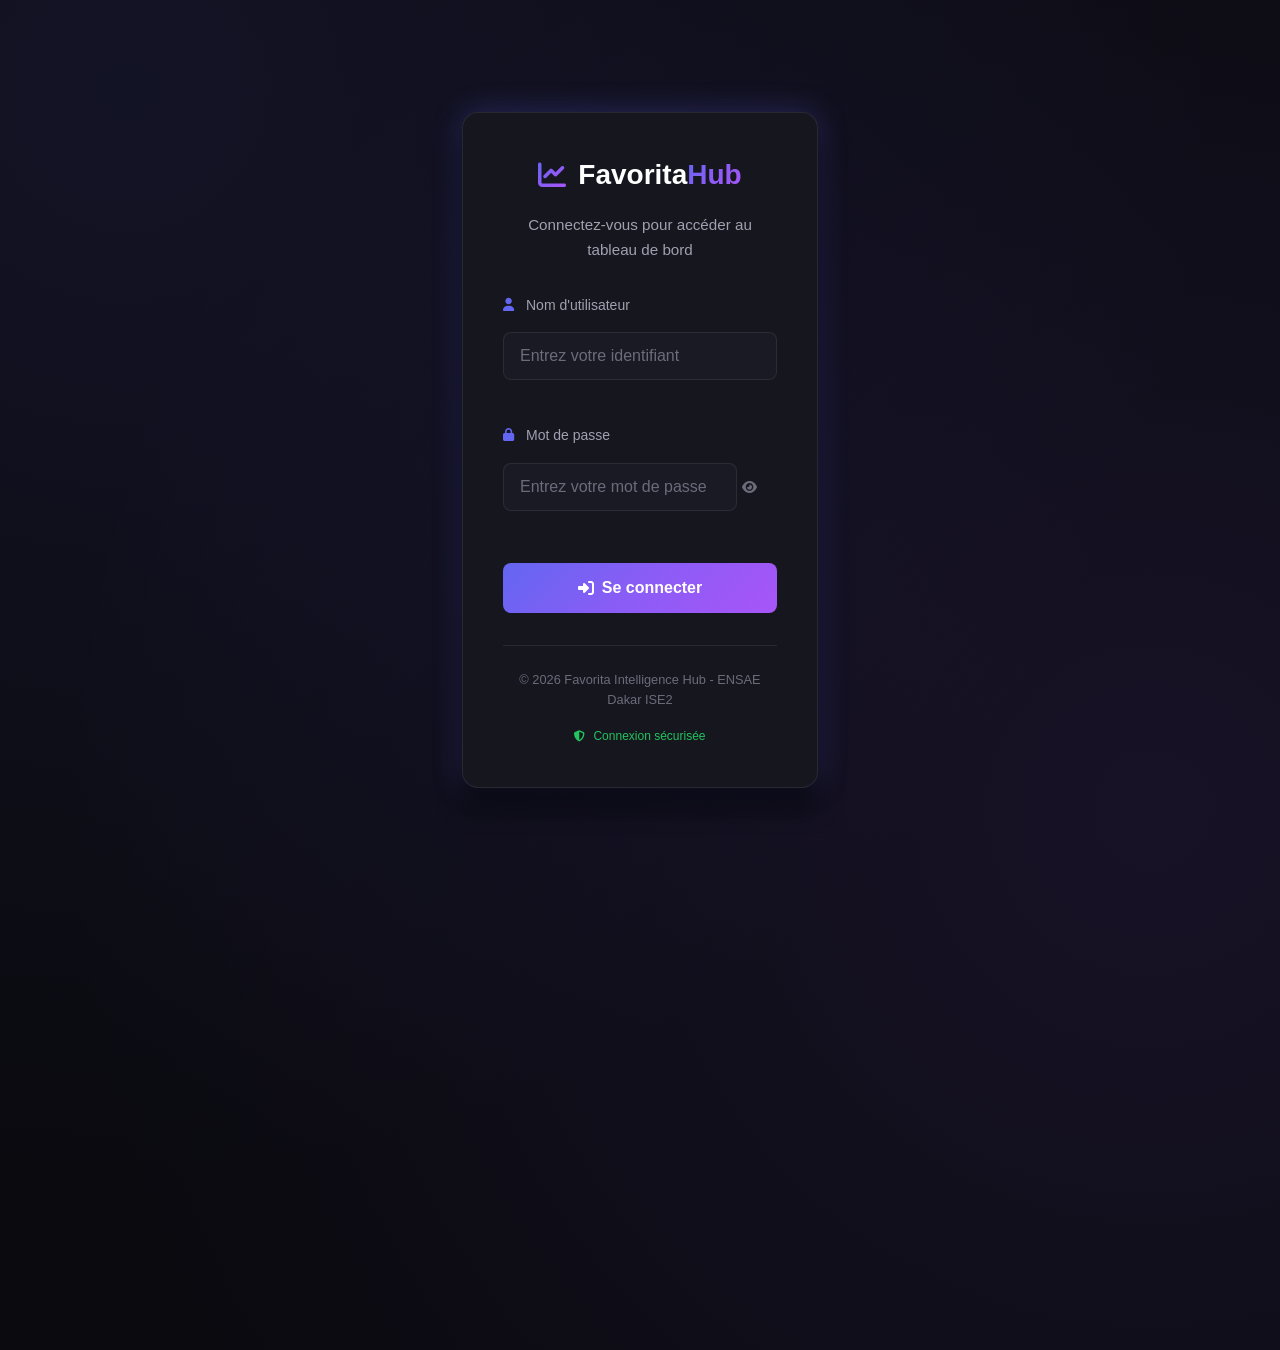
==== commit fe5a191f: "Add authentication module and login page; include session management and user validation" ====
--- a/webapp/dashboard.html
+++ b/webapp/dashboard.html
@@ -191,6 +191,7 @@
         </div>
     </footer>
 
+    <script src="js/auth.js"></script>
     <script src="js/main.js"></script>
 </body>
 </html>
